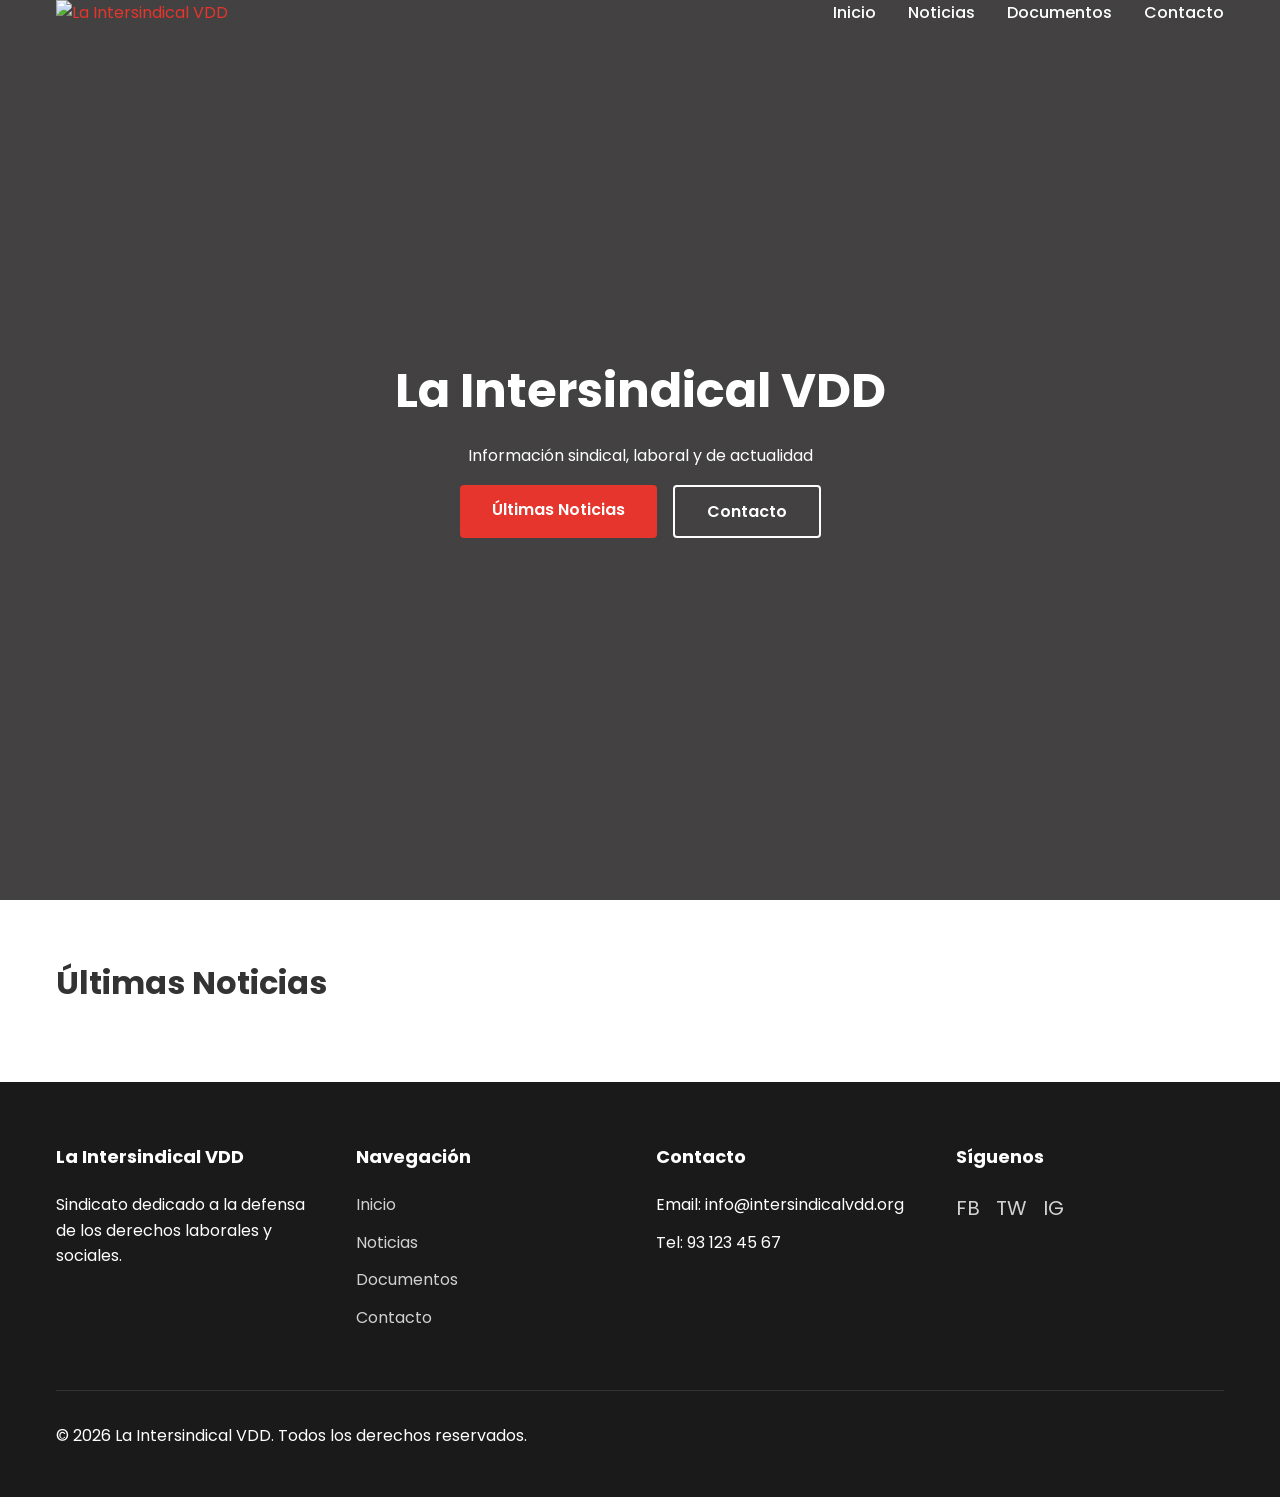
==== index.html @ 7d953115 "feat: create index.html with hero and latest news section" ====
<!DOCTYPE html>
<html lang="es">
<head>
  <meta charset="UTF-8">
  <meta name="viewport" content="width=device-width, initial-scale=1.0">
  <title>La Intersindical VDD</title>
  <link rel="preconnect" href="https://fonts.googleapis.com">
  <link rel="preconnect" href="https://fonts.gstatic.com" crossorigin>
  <link href="https://fonts.googleapis.com/css2?family=Poppins:wght@400;500;600;700&display=swap" rel="stylesheet">
  <link rel="stylesheet" href="css/style.css">
</head>
<body>
  <header>
    <nav class="container">
      <a href="index.html" class="logo">
        <img src="img/logo.png" alt="La Intersindical VDD">
      </a>
      <button class="menu-toggle" aria-label="Menú">☰</button>
      <ul class="nav-links">
        <li><a href="index.html">Inicio</a></li>
        <li><a href="noticias.html">Noticias</a></li>
        <li><a href="documentos.html">Documentos</a></li>
        <li><a href="contacto.html">Contacto</a></li>
      </ul>
    </nav>
  </header>

  <main>
    <section class="hero" style="background-image: url('img/hero-bg.jpg')">
      <div class="hero-content">
        <h1>La Intersindical VDD</h1>
        <p>Información sindical, laboral y de actualidad</p>
        <div class="hero-buttons">
          <a href="noticias.html" class="btn btn-primary">Últimas Noticias</a>
          <a href="contacto.html" class="btn btn-secondary">Contacto</a>
        </div>
      </div>
    </section>

    <section class="section">
      <div class="container">
        <h2>Últimas Noticias</h2>
        <div id="latest-news" class="news-grid">
          <!-- Se carga dinámicamente -->
        </div>
      </div>
    </section>
  </main>

  <footer>
    <div class="container">
      <div class="footer-grid">
        <div class="footer-column">
          <h3>La Intersindical VDD</h3>
          <p>Sindicato dedicado a la defensa de los derechos laborales y sociales.</p>
        </div>
        <div class="footer-column">
          <h3>Navegación</h3>
          <ul>
            <li><a href="index.html">Inicio</a></li>
            <li><a href="noticias.html">Noticias</a></li>
            <li><a href="documentos.html">Documentos</a></li>
            <li><a href="contacto.html">Contacto</a></li>
          </ul>
        </div>
        <div class="footer-column">
          <h3>Contacto</h3>
          <ul>
            <li>Email: info@intersindicalvdd.org</li>
            <li>Tel: 93 123 45 67</li>
          </ul>
        </div>
        <div class="footer-column">
          <h3>Síguenos</h3>
          <div class="social-links">
            <a href="#" aria-label="Facebook">FB</a>
            <a href="#" aria-label="Twitter">TW</a>
            <a href="#" aria-label="Instagram">IG</a>
          </div>
        </div>
      </div>
      <div class="footer-bottom">
        <p>&copy; 2026 La Intersindical VDD. Todos los derechos reservados.</p>
      </div>
    </div>
  </footer>

  <script src="js/main.js"></script>
</body>
</html>
---- css/style.css ----
:root {
  --primary: #e5352c;
  --secondary: #1a1a1a;
  --bg-light: #ffffff;
  --text: #333333;
  --text-light: #666666;
  --border: #e0e0e0;
}

* {
  margin: 0;
  padding: 0;
  box-sizing: border-box;
}

body {
  font-family: 'Poppins', sans-serif;
  color: var(--text);
  background-color: var(--bg-light);
  line-height: 1.6;
}

h1, h2, h3, h4, h5, h6 {
  font-weight: 700;
  line-height: 1.2;
  margin-bottom: 1rem;
}

h1 { font-size: 2.5rem; }
h2 { font-size: 2rem; }
h3 { font-size: 1.5rem; }

p {
  margin-bottom: 1rem;
}

a {
  color: var(--primary);
  text-decoration: none;
  transition: color 0.3s ease;
}

a:hover {
  color: #c42d24;
}

.container {
  max-width: 1200px;
  margin: 0 auto;
  padding: 0 1rem;
}

.section {
  padding: 4rem 0;
}

.section-dark {
  background-color: var(--secondary);
  color: var(--bg-light);
}

header {
  position: fixed;
  top: 0;
  left: 0;
  right: 0;
  background: transparent;
  z-index: 1000;
  transition: background 0.3s ease, box-shadow 0.3s ease;
}

header.scrolled {
  background: var(--bg-light);
  box-shadow: 0 2px 10px rgba(0, 0, 0, 0.1);
}

nav {
  display: flex;
  justify-content: space-between;
  align-items: center;
  padding: 1rem 0;
}

.logo img {
  height: 40px;
}

.nav-links {
  display: flex;
  list-style: none;
  gap: 2rem;
}

.nav-links a {
  color: var(--bg-light);
  font-weight: 500;
  transition: color 0.3s ease;
}

header.scrolled .nav-links a {
  color: var(--text);
}

.nav-links a:hover {
  color: var(--primary);
}

.menu-toggle {
  display: none;
  background: none;
  border: none;
  font-size: 1.5rem;
  color: var(--bg-light);
  cursor: pointer;
}

header.scrolled .menu-toggle {
  color: var(--text);
}

@media (max-width: 768px) {
  .menu-toggle {
    display: block;
  }

  .nav-links {
    position: fixed;
    top: 60px;
    left: 0;
    right: 0;
    background: var(--bg-light);
    flex-direction: column;
    align-items: center;
    padding: 2rem;
    gap: 1rem;
    transform: translateY(-100%);
    opacity: 0;
    transition: transform 0.3s ease, opacity 0.3s ease;
    pointer-events: none;
  }

  .nav-links.active {
    transform: translateY(0);
    opacity: 1;
    pointer-events: all;
  }

  .nav-links a {
    color: var(--text);
  }
}

/* Hero Section */
.hero {
  position: relative;
  height: 100vh;
  min-height: 500px;
  display: flex;
  align-items: center;
  justify-content: center;
  text-align: center;
  color: var(--bg-light);
  background-size: cover;
  background-position: center;
  background-attachment: fixed;
}

.hero::before {
  content: '';
  position: absolute;
  top: 0;
  left: 0;
  right: 0;
  bottom: 0;
  background: linear-gradient(180deg, rgba(10, 8, 8, 0.77), rgba(10, 8, 8, 0.77));
}

.hero-content {
  position: relative;
  z-index: 1;
  max-width: 800px;
  padding: 0 1rem;
}

.hero h1 {
  font-size: 3rem;
  margin-bottom: 1.5rem;
}

.hero-buttons {
  display: flex;
  gap: 1rem;
  justify-content: center;
  flex-wrap: wrap;
}

/* Buttons */
.btn {
  display: inline-block;
  padding: 0.75rem 2rem;
  font-weight: 600;
  text-align: center;
  border-radius: 4px;
  transition: all 0.3s ease;
  cursor: pointer;
  border: none;
}

.btn-primary {
  background: var(--primary);
  color: var(--bg-light);
}

.btn-primary:hover {
  background: #c42d24;
  color: var(--bg-light);
}

.btn-secondary {
  background: transparent;
  color: var(--bg-light);
  border: 2px solid var(--bg-light);
}

.btn-secondary:hover {
  background: var(--bg-light);
  color: var(--text);
}

/* News Cards */
.news-grid {
  display: grid;
  grid-template-columns: repeat(auto-fill, minmax(300px, 1fr));
  gap: 2rem;
}

.news-card {
  background: var(--bg-light);
  border-radius: 8px;
  overflow: hidden;
  box-shadow: 0 2px 10px rgba(0, 0, 0, 0.1);
  transition: transform 0.3s ease, box-shadow 0.3s ease;
}

.news-card:hover {
  transform: translateY(-5px);
  box-shadow: 0 4px 20px rgba(0, 0, 0, 0.15);
}

.news-card img {
  width: 100%;
  height: 200px;
  object-fit: cover;
}

.news-card-content {
  padding: 1.5rem;
}

.news-card-date {
  font-size: 0.875rem;
  color: var(--text-light);
  margin-bottom: 0.5rem;
}

.news-card-title {
  font-size: 1.25rem;
  margin-bottom: 0.5rem;
}

.news-card-excerpt {
  color: var(--text-light);
  margin-bottom: 1rem;
}

.read-more {
  color: var(--primary);
  font-weight: 600;
}

/* Footer */
footer {
  background: var(--secondary);
  color: var(--bg-light);
  padding: 4rem 0 2rem;
}

.footer-grid {
  display: grid;
  grid-template-columns: repeat(4, 1fr);
  gap: 2rem;
  margin-bottom: 3rem;
}

.footer-column h3 {
  font-size: 1.125rem;
  margin-bottom: 1.5rem;
}

.footer-column ul {
  list-style: none;
}

.footer-column li {
  margin-bottom: 0.75rem;
}

.footer-column a {
  color: var(--bg-light);
  opacity: 0.8;
  transition: opacity 0.3s ease;
}

.footer-column a:hover {
  opacity: 1;
  color: var(--bg-light);
}

.footer-bottom {
  border-top: 1px solid rgba(255, 255, 255, 0.1);
  padding-top: 2rem;
  display: flex;
  justify-content: space-between;
  align-items: center;
}

.social-links {
  display: flex;
  gap: 1rem;
}

.social-links a {
  color: var(--bg-light);
  font-size: 1.25rem;
}

@media (max-width: 768px) {
  .footer-grid {
    grid-template-columns: 1fr;
    text-align: center;
  }

  .footer-bottom {
    flex-direction: column;
    gap: 1rem;
  }
}
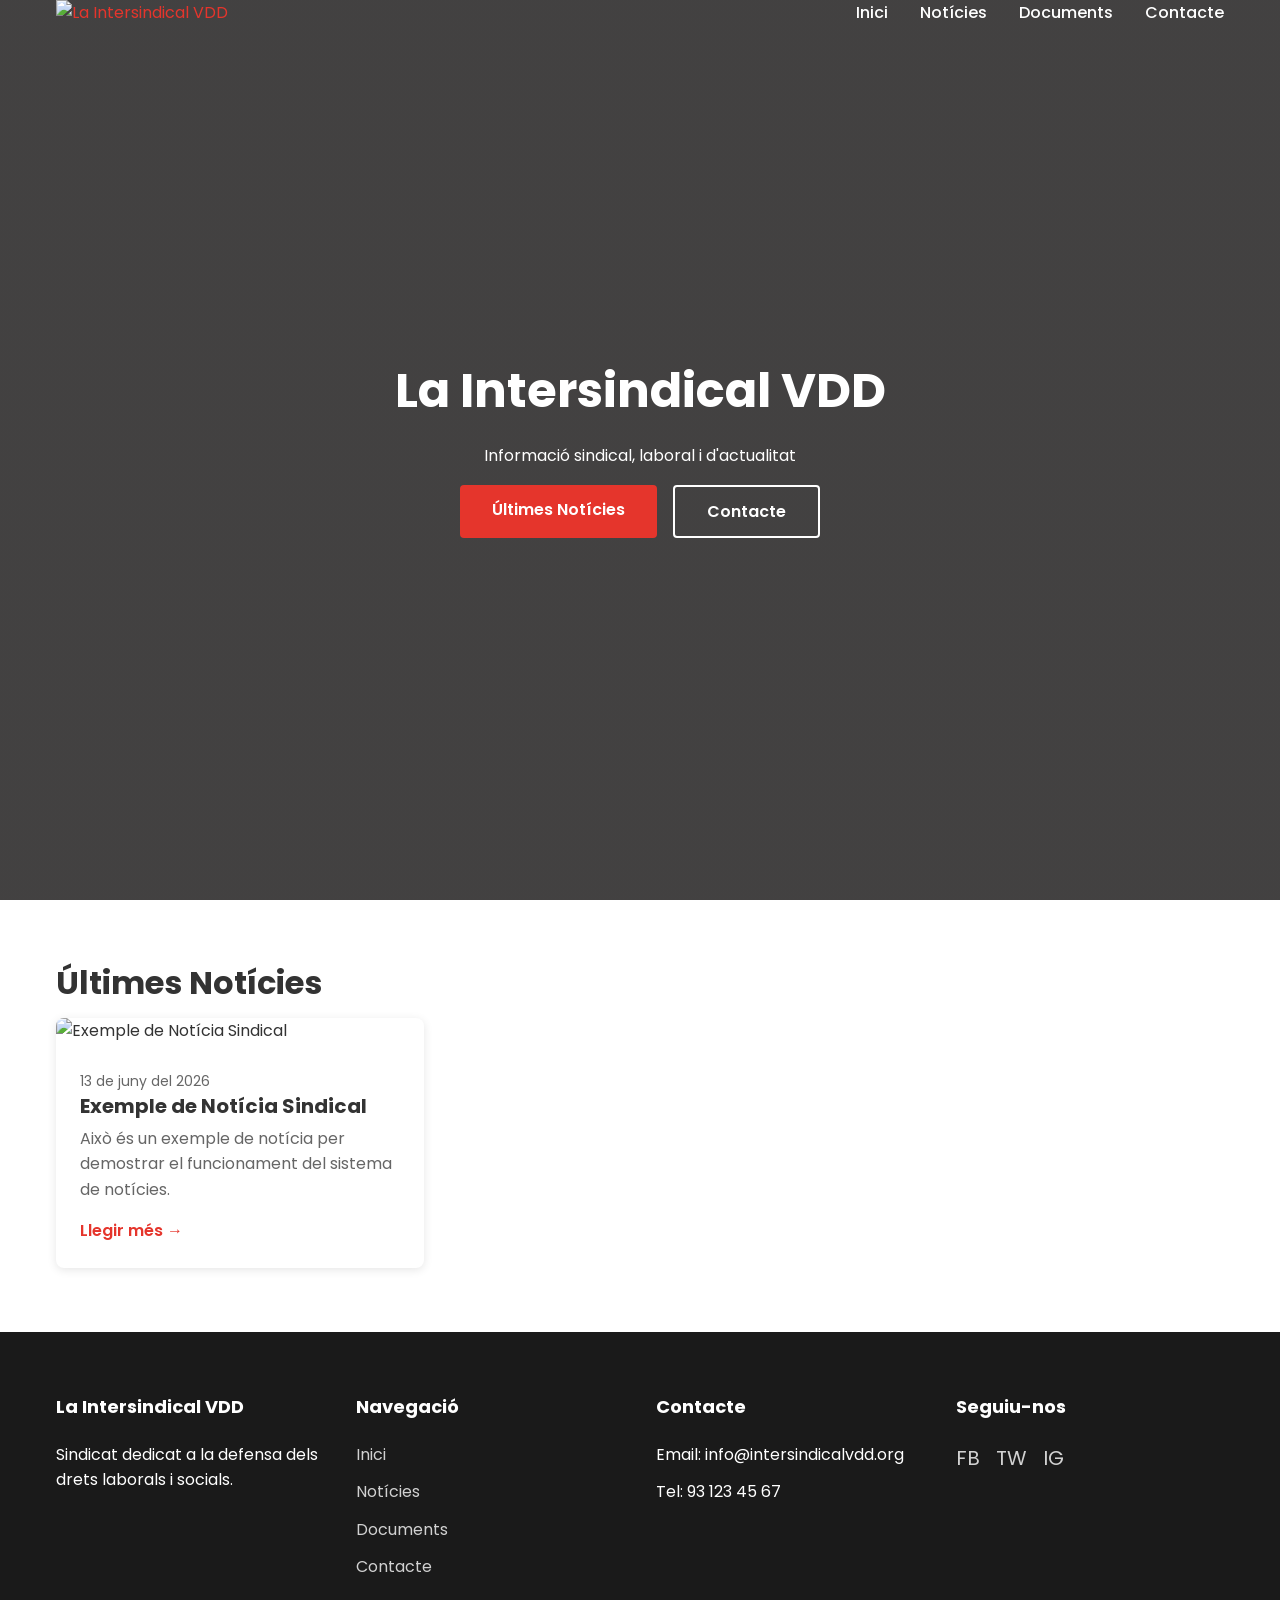
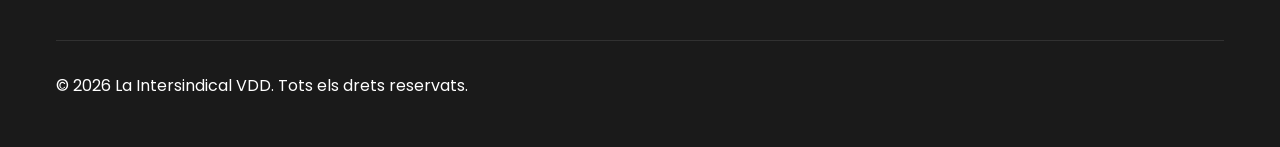
==== commit 8b087c40: "Traduir tot el web al català: pàgines, scripts, dades" ====
--- a/index.html
+++ b/index.html
@@ -1,5 +1,5 @@
 <!DOCTYPE html>
-<html lang="es">
+<html lang="ca">
 <head>
   <meta charset="UTF-8">
   <meta name="viewport" content="width=device-width, initial-scale=1.0">
@@ -17,10 +17,10 @@
       </a>
       <button class="menu-toggle" aria-label="Menú">☰</button>
       <ul class="nav-links">
-        <li><a href="index.html">Inicio</a></li>
-        <li><a href="noticias.html">Noticias</a></li>
-        <li><a href="documentos.html">Documentos</a></li>
-        <li><a href="contacto.html">Contacto</a></li>
+        <li><a href="index.html">Inici</a></li>
+        <li><a href="noticias.html">Notícies</a></li>
+        <li><a href="documentos.html">Documents</a></li>
+        <li><a href="contacto.html">Contacte</a></li>
       </ul>
     </nav>
   </header>
@@ -29,19 +29,19 @@
     <section class="hero" style="background-image: url('img/hero-bg.jpg')">
       <div class="hero-content">
         <h1>La Intersindical VDD</h1>
-        <p>Información sindical, laboral y de actualidad</p>
+        <p>Informació sindical, laboral i d'actualitat</p>
         <div class="hero-buttons">
-          <a href="noticias.html" class="btn btn-primary">Últimas Noticias</a>
-          <a href="contacto.html" class="btn btn-secondary">Contacto</a>
+          <a href="noticias.html" class="btn btn-primary">Últimes Notícies</a>
+          <a href="contacto.html" class="btn btn-secondary">Contacte</a>
         </div>
       </div>
     </section>
 
     <section class="section">
       <div class="container">
-        <h2>Últimas Noticias</h2>
+        <h2>Últimes Notícies</h2>
         <div id="latest-news" class="news-grid">
-          <!-- Se carga dinámicamente -->
+          <!-- Es carrega dinàmicament -->
         </div>
       </div>
     </section>
@@ -52,26 +52,26 @@
       <div class="footer-grid">
         <div class="footer-column">
           <h3>La Intersindical VDD</h3>
-          <p>Sindicato dedicado a la defensa de los derechos laborales y sociales.</p>
+          <p>Sindicat dedicat a la defensa dels drets laborals i socials.</p>
         </div>
         <div class="footer-column">
-          <h3>Navegación</h3>
+          <h3>Navegació</h3>
           <ul>
-            <li><a href="index.html">Inicio</a></li>
-            <li><a href="noticias.html">Noticias</a></li>
-            <li><a href="documentos.html">Documentos</a></li>
-            <li><a href="contacto.html">Contacto</a></li>
+            <li><a href="index.html">Inici</a></li>
+            <li><a href="noticias.html">Notícies</a></li>
+            <li><a href="documentos.html">Documents</a></li>
+            <li><a href="contacto.html">Contacte</a></li>
           </ul>
         </div>
         <div class="footer-column">
-          <h3>Contacto</h3>
+          <h3>Contacte</h3>
           <ul>
             <li>Email: info@intersindicalvdd.org</li>
             <li>Tel: 93 123 45 67</li>
           </ul>
         </div>
         <div class="footer-column">
-          <h3>Síguenos</h3>
+          <h3>Seguiu-nos</h3>
           <div class="social-links">
             <a href="#" aria-label="Facebook">FB</a>
             <a href="#" aria-label="Twitter">TW</a>
@@ -80,7 +80,7 @@
         </div>
       </div>
       <div class="footer-bottom">
-        <p>&copy; 2026 La Intersindical VDD. Todos los derechos reservados.</p>
+        <p>&copy; 2026 La Intersindical VDD. Tots els drets reservats.</p>
       </div>
     </div>
   </footer>
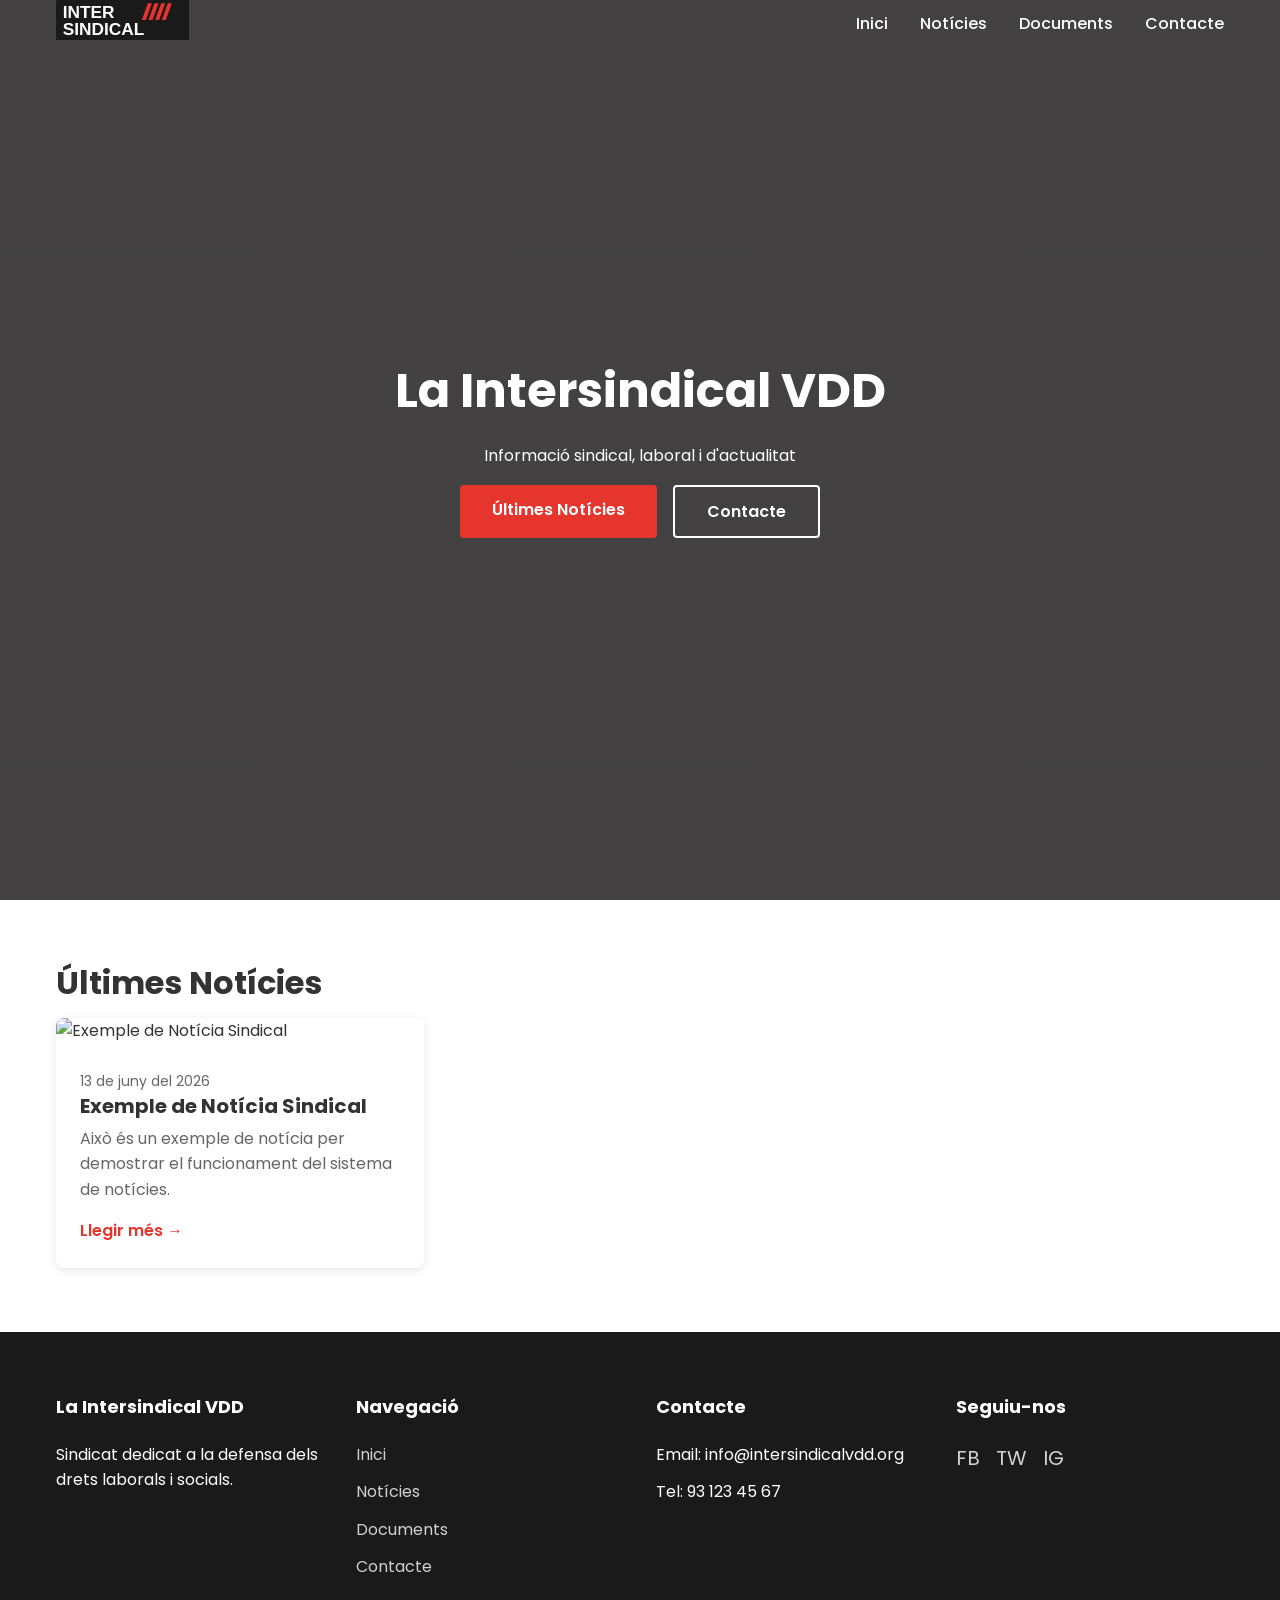
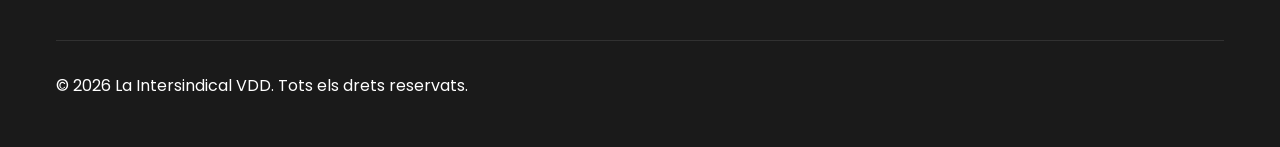
==== commit 0ce4c042: "Afegir logo SVG i actualitzar referències a logo.svg" ====
--- a/index.html
+++ b/index.html
@@ -13,7 +13,7 @@
   <header>
     <nav class="container">
       <a href="index.html" class="logo">
-        <img src="img/logo.png" alt="La Intersindical VDD">
+        <img src="img/logo.svg" alt="La Intersindical VDD">
       </a>
       <button class="menu-toggle" aria-label="Menú">☰</button>
       <ul class="nav-links">
